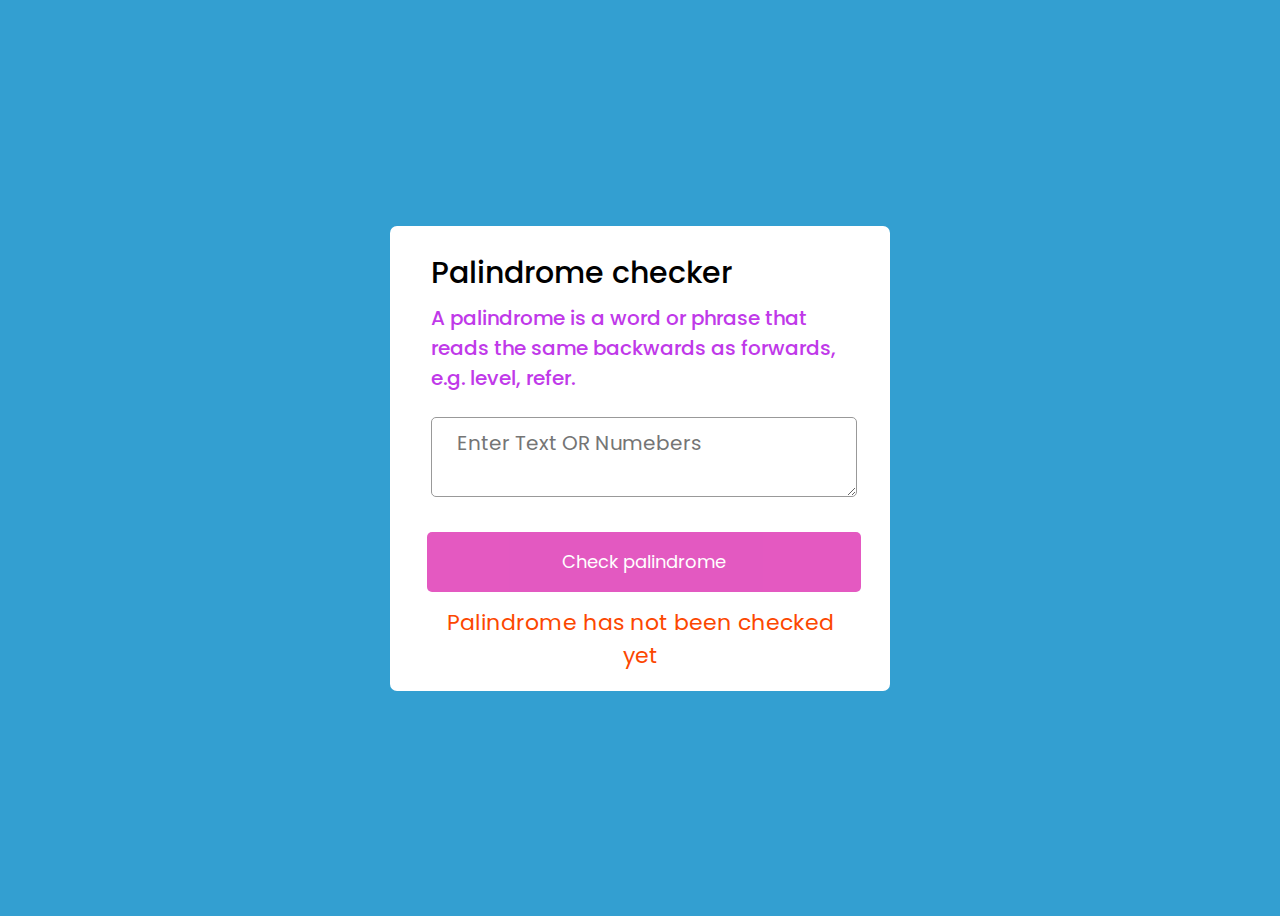
==== Palindrome Checker/index.html @ 43ca6dd0 "Add files via upload" ====
<!DOCTYPE html>
<html lang="en">
<head>
    <meta charset="UTF-8">
    <meta http-equiv="X-UA-Compatible" content="IE=edge">
    <meta name="viewport" content="width=device-width, initial-scale=1.0">
    <title>Document</title>
    <link rel="stylesheet" href="style.css">
</head>
<body>
    <div class="cover">
        <div class="container header">
          <div class="row row-margin">
            <div class="col-sm-12">
            <h1 class="text-center">Palindrome checker</h1>
            </div>
            <div class="col-sm-12">
            <p class="text-center text-uppercase">A palindrome is a word or phrase that reads the same backwards as forwards, e.g. level, refer.</p>
            </div>
          </div>
        </div>
        <div class="container">
          <div class="row row-margin">
            <div class="col-md-8">
            <textarea class="col-md-12" id="inputPalindrome" rows="5" placeholder="Enter Text OR Numebers"></textarea>
            </div>
          </div>
          <div class="row row-margin">
            <div class="col-sm-3">
              
            </div>
            <button id="checkPalindrome" class="btn btn-default btn-lg btn-block col-sm-6 col-sm-offset-4" type="submit">Check palindrome</button>
          </div>
        </div>
        <div class="container">
          <div class="row row-margin">
            <div class="col-md-2">
            </div>
            <div class="col-md-8 text-center">
              <div id="notification" class="alert alert-info">Palindrome has not been checked yet</div>
            </div>
          </div>
        </div>
        </div>

        <script src="script.js"></script>
</body>
</html>
---- Palindrome Checker/style.css ----
@import url('https://fonts.googleapis.com/css2?family=Poppins:wght@400;500;600;700&display=swap');


*{
    margin: 4px;
    padding: 0;
    box-sizing: border-box;
    font-family: 'Poppins', sans-serif;
}

.cover{
    max-width: 500px;
    padding: 20px 25px 15px;
    border-radius: 7px;
    background: white;
}

body {
    display: flex;
    align-items: center;
    justify-content: center;
    min-height: 100vh;
    background: rgb(51, 159, 209);
  }
  
  .header {
    color: black;
    font-size: 30px;
    font-weight: 500;
  }

  h1{
    font-size: 30px;
    font-weight: 500;
  }
  
  .header p{
    margin-top: 7px;
    font-size: 20px;
    color: rgb(192, 57, 233);

  }

  #inputPalindrome{
    margin-top: 20px;
    width: 100%;
    height: 80px;
    outline: none;
    font-size: 20px;
    padding: 10px 25px;
    margin-left: 4px;
    margin-right: 4px;
    border-radius: 5px;
    border: 1px solid #999;
  }

  #notification{
    font-size: 22px;
    text-align: center;
    margin-top: 10px;
    color: rgb(252, 71, 0);
  }
  
  .btn-default {
    width: 100%;
    opacity: 0.7;
    height: 60px;
    outline: none;
    border: none;
    cursor: pointer;
    margin-top: 20px;
    font-size: 18px;
    color: white;
    border-radius: 5px;
    /* pointer-events: none; */
    background: rgb(216, 19, 167);
  }
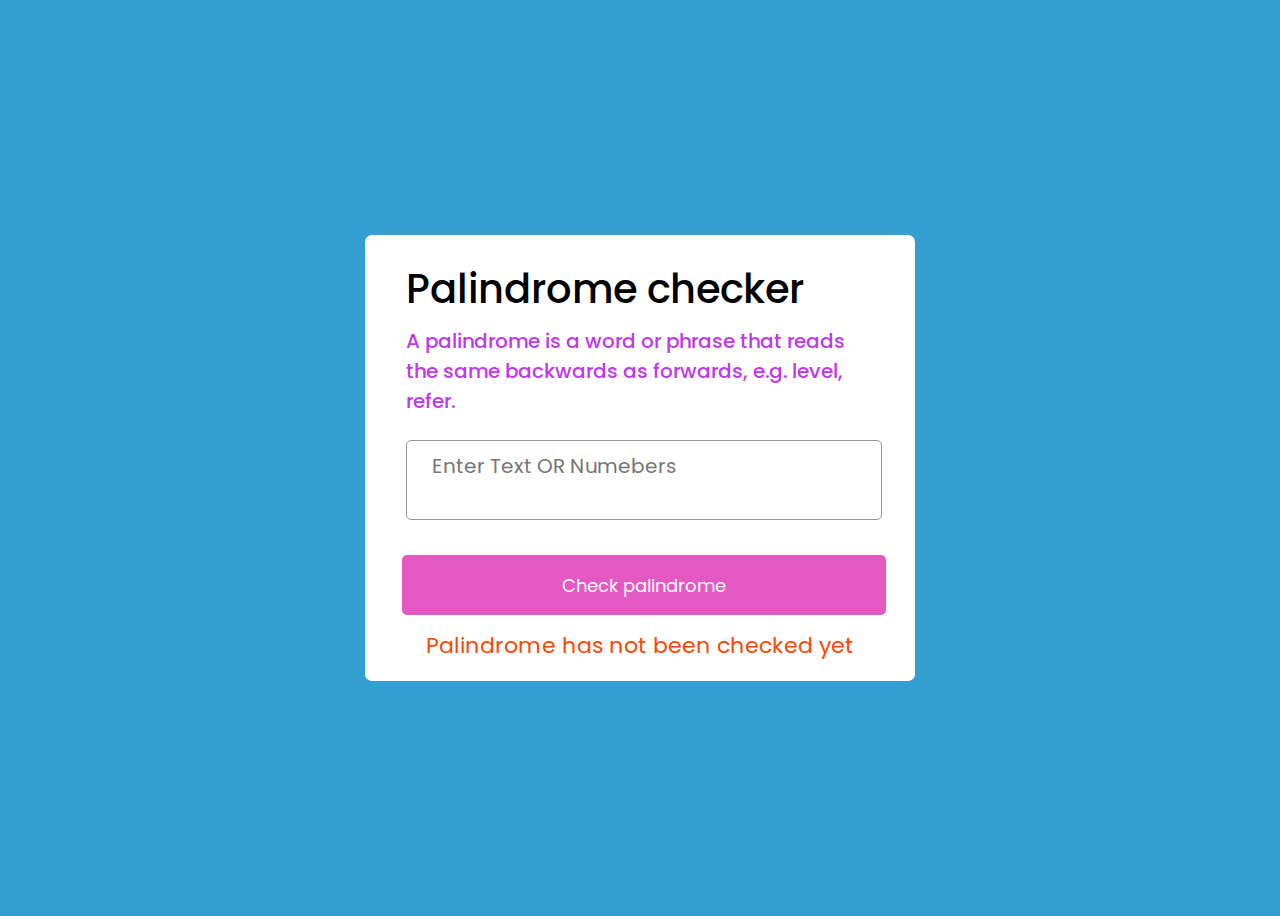
==== commit a86d59c7: "Add files via upload" ====
--- a/Palindrome Checker/index.html
+++ b/Palindrome Checker/index.html
@@ -1,10 +1,13 @@
 <!DOCTYPE html>
 <html lang="en">
 <head>
+
+    <!-- <link rel="stylesheet" href="/icons8-alpha-48.png" > -->
+    <link rel="shortcut icon" href="/icons8-alpha-96.png" type="image/x-icon">
     <meta charset="UTF-8">
     <meta http-equiv="X-UA-Compatible" content="IE=edge">
     <meta name="viewport" content="width=device-width, initial-scale=1.0">
-    <title>Document</title>
+    <title>Palindrome Checker</title>
     <link rel="stylesheet" href="style.css">
 </head>
 <body>
--- a/Palindrome Checker/style.css
+++ b/Palindrome Checker/style.css
@@ -9,7 +9,7 @@
 }
 
 .cover{
-    max-width: 500px;
+    max-width: 550px;
     padding: 20px 25px 15px;
     border-radius: 7px;
     background: white;
@@ -30,7 +30,7 @@
   }
 
   h1{
-    font-size: 30px;
+    font-size: 40px;
     font-weight: 500;
   }
   
@@ -43,6 +43,7 @@
 
   #inputPalindrome{
     margin-top: 20px;
+    resize: none;
     width: 100%;
     height: 80px;
     outline: none;
@@ -74,4 +75,9 @@
     border-radius: 5px;
     /* pointer-events: none; */
     background: rgb(216, 19, 167);
+  }
+
+  .btn-default:hover{
+    background-color: rgb(0, 167, 83);
+    transform: scale(1.005);
   }